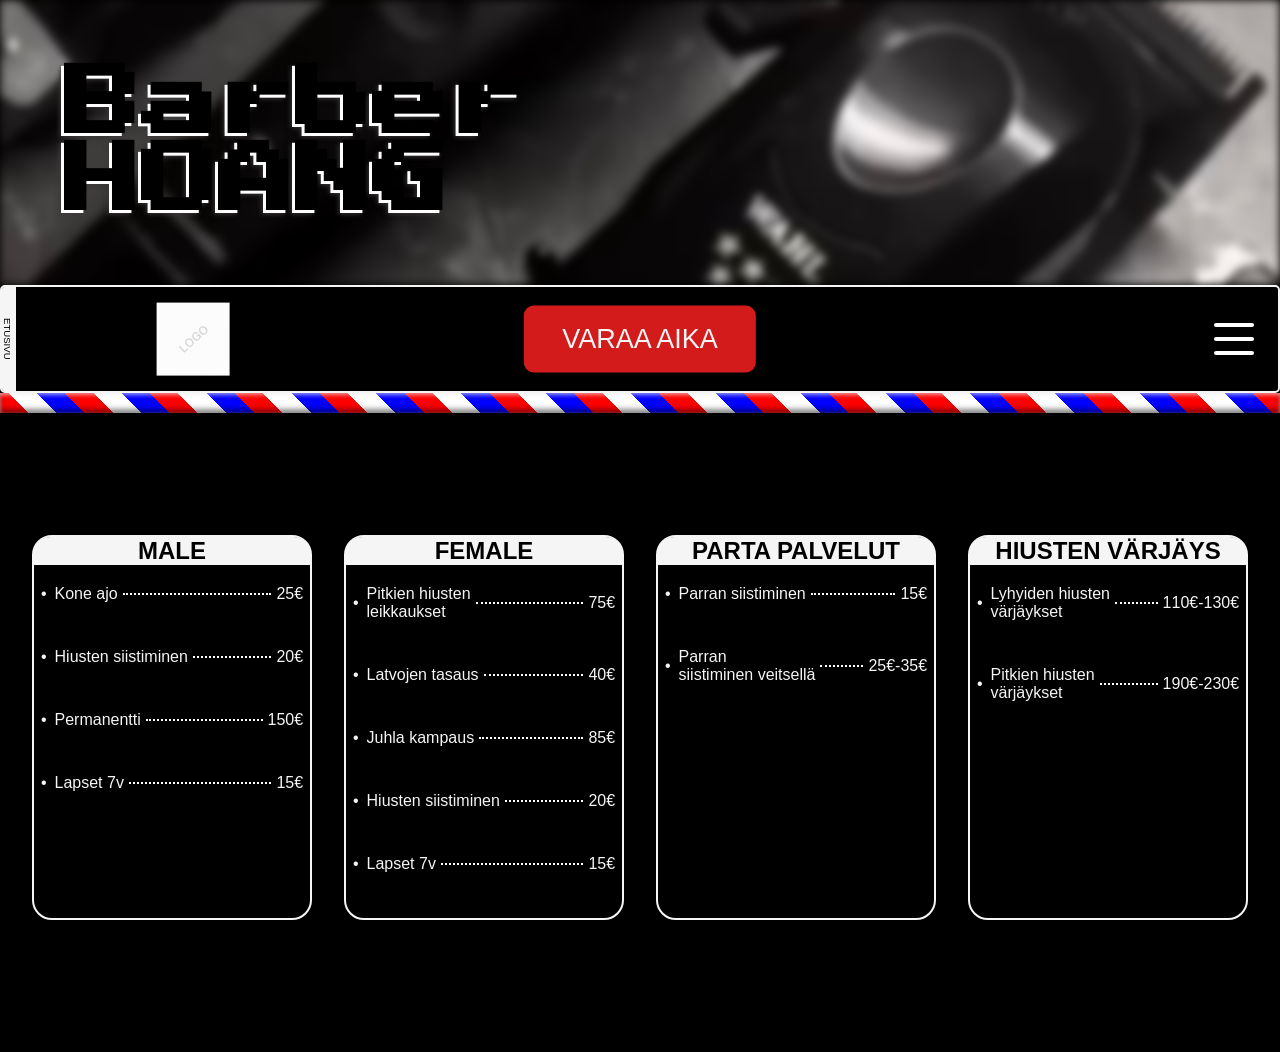
==== index.html @ 9b8432b5 "Add files via upload" ====
<!DOCTYPE html>
<html lang="fi">
<head>
  <meta charset="UTF-8">
  <title>PALVELUT barber Hoang</title>
  <meta name="viewport" content="width=device-width, initial-scale=1.0">
  <link rel="stylesheet" href="palvelut.style.css">
  <link rel="icon" type="image/png" href="kuvat/favicon.png">
  <link rel="stylesheet" href="fontawesome/css/all.min.css">
</head>
<body>

  <header>

    <div class="bg"></div>

    <h1>
      <span>Barber</span>
      <span>HOANG</span>
    </h1>
    
  </header>

  <nav>

    <div class="etusivu">ETUSIVU</div>

    <img src="kuvat/logo.png" alt="Logo">

    <a class="aika" href="">VARAA AIKA</a>


    <input type="checkbox" id="menu">

    <label for="menu" class="burger">
      <span></span>
      <span></span>
      <span></span>
        <div class="handleylempi">
        <div class="reikäylempi"></div>
      </div>
        <div class="handlealempi">
        <div class="reikäalempi"></div>
      </div>
    </label>

      <div class="menu">
        <a href="etusivu.index.html">ETUSIVU</a>
        <a href="palvelut.index.html">PALVELUT</a>
        <a href="">MEISTÄ</a>
        <a href="">ARVOSTELUT</a>
        <a href="">YHTEYSTIEDOT</a>

        <div class="some">
          <a href="https://www.tiktok.com/@h0ang27" target="_blank" class="tiktot">
          <i class="fab fa-tiktok"></i> 
          </a>

          <a href="https://www.instagram.com/hoang2.7" target="_blank" class="ig">
          <i class="fab fa-instagram"></i>
          </a>
        </div>
      </div>
    
  </nav>
  
  <hr class="barber">

  <main>

  

    <div class="perus">
      
      <h2>MALE</h2>

      <ul>

        <li>
        <span>Kone ajo</span>
        <span class="viivat"></span>
        <span>25€</span>
        </li>

        <li>
        <span>Hiusten siistiminen</span>
        <span class="viivat"></span>
        <span>20€</span>
        </li>

        <li>
        <span>Permanentti</span>
        <span class="viivat"></span>
        <span>150€</span>
        </li>

        <li>
        <span>Lapset 7v</span>
        <span class="viivat"></span>
        <span>15€</span>
        </li>
        
      </ul>
      
    </div>

    <div class="long">

      <h2>FEMALE</h2>

      <ul>
        
        <li>
         <span>Pitkien hiusten
          <br>
          leikkaukset</span>
         <span class="viivat"></span>
         <span>75€</span>
        </li>

        <li>
         <span>Latvojen tasaus</span>
         <span class="viivat"></span>
         <span>40€</span>
        </li>

         <li>
         <span>Juhla kampaus</span>
         <span class="viivat"></span>
         <span>85€</span>
        </li>

        <li>
         <span>Hiusten siistiminen</span>
         <span class="viivat"></span>
         <span>20€</span>
        </li>

        <li>
         <span>Lapset 7v</span>
         <span class="viivat"></span>
         <span>15€</span>
        </li>

      </ul>

    </div>

    <div class="facial">
      
      <h2>PARTA PALVELUT</h2>

        <ul>

          <li>
          <span>Parran siistiminen</span>
          <span class="viivat"></span>
          <span>15€</span>
          </li>

          <li>
          <span>Parran
            <br>
            siistiminen veitsellä</span>
          <span class="viivat"></span>
          <span>25€-35€</span>
          </li>

      </ul>

    </div>

    <div class="colour">
      
      <h2>HIUSTEN VÄRJÄYS</h2>
      
      <ul>

        <li>
        <span>Lyhyiden hiusten
          <br>
          värjäykset</span>
        <span class="viivat"></span>
        <span>110€-130€</span>
        </li>

        <li>
        <span>Pitkien hiusten 
          <br>
          värjäykset</span>
        <span class="viivat"></span>
        <span>190€-230€</span>
        </li>

      </ul>

    </div>

  

  </main>
  
  <footer>Made by Famai</footer>

</body>
</html>
---- palvelut.style.css ----
@font-face {
  font-family: "Press Start 2P";
  src: url("fontit/PressStart2P-Regular.ttf") format("truetype");
  font-weight: normal;
  font-style: normal;
}

@font-face {
  font-family: "Montserrat";
  src: url("fontit/Montserrat-VariableFont_wght.ttf") format("truetype");
  font-weight: bold;
  font-style: normal;
}

* {
  box-sizing: border-box;
  margin: 0;
  padding: 0;
}

body {
  background-color: black;
  min-height: 100%;
  width: 100%;
}

header {
  position: relative;
  display: flex;
  align-items: center;
  height: clamp(150px, 25vw, 285px);
}

.bg {
  position: absolute;
  inset: 0;
  z-index: -1;
  filter: blur(4px);
  background: url("kuvat/palvelut1.jpg") center/cover no-repeat;
}

header h1 {
  margin-left: 5%;
  font-family: "Press Start 2P";
  font-size: clamp(3em, 6vw, 8em);
  text-shadow: -3px 3px white, -4px 4px 5px rgb(59, 55, 55);
}

h1 span {
  display: block;
}

nav {
  display: flex;
  position: sticky;
  top: 0;
  z-index: 1000;
  border: 0.15rem solid whitesmoke;
  border-radius: 5px;
  
  height: clamp(80px, 12vh, 150px);
  background-color: black;
}

nav:has(#menu:checked) {
  border-bottom-right-radius: 0;
}

.etusivu {
  text-align: center;
  writing-mode: vertical-lr;
  padding: 1px 3px 1px 0;
  border-radius: 2px 0 0 2px;
  font-size: 0.6em;
  font-family: Arial, Helvetica, sans-serif;
  color: black;
  background-color: whitesmoke;
}

nav img {
  position: absolute;
  top: 50%;
  left: 15%;
  translate: -50% -50%;
  max-height: 70%;
}

.aika {
  position: absolute;
  top: 50%;
  left: 50%;
  translate: -50% -50%;
  text-decoration: none;
  text-wrap: nowrap;
  font-size: clamp(1.3em, 3vh, 2em);
  font-family: Verdana, Geneva, Tahoma, sans-serif;
  padding: clamp(10px, 2vh, 30px) clamp(15px, 3vw, 45px);
  border-radius: 10px;
  color: whitesmoke;
  background-color: rgb(211, 27, 27);
}

.burger {
  position: absolute;
  display: flex;
  flex-direction: column;
  right: 1.5rem;
  top: 50%;
  z-index: 1000;
  transform: translateY(-50%);
}

.burger span {
  display: block;
  width: 2.5rem; 
  height: 0.25rem; 
  background: white;
  margin: 5px 0;  
  transition: all 0.3s ease;
  border-radius: 5px;  
}

.burger .handleylempi, .handlealempi {
  position: absolute;
  right: -0.9rem;
  transform: translateY(-50%);
  width: 1.5rem; 
  height: 1rem; 
  background-color: white; 
  border-radius: 50%; 
}

.burger .handleylempi {
  top: -5%;
  transform: rotate(-45deg);
}

.burger .handlealempi {
  top: 65%;
  transform: rotate(45deg);
}

.burger .reikäylempi, .reikäalempi {
  position: absolute;
  width: 0.75rem;
  height: 0.5rem;
  background-color: black;
  border-radius: 50%; 
  left: 25%;
  top: 25%;
}

.burger .handleylempi,
.burger .handlealempi,
.burger .reikäylempi,
.burger .reikäalempi {
  opacity: 0;
  pointer-events: none;
}

#menu:checked + .burger .handleylempi,
#menu:checked + .burger .handlealempi,
#menu:checked + .burger .reikäylempi,
#menu:checked + .burger .reikäalempi {
  opacity: 1;
}

.burger .handleylempi,
.burger .handlealempi,
.burger .reikäylempi,
.burger .reikäalempi {
  transition: opacity 0.3s ease;
}

#menu {
  display: none;
}

.menu {
  position: absolute;
  display: none;
  flex-direction: column;
  align-items: center;
  height: clamp(14rem, 45vh, 20em); 
  gap: 3vh;
  top: 100%; 
  right: -0.14rem;
  border: 0.15rem solid whitesmoke;
  border-top: none;
  border-radius: 0 0 5px 5px;
  background-color: black;
}

#menu:checked + .burger + .menu {
  display: flex;          
}

.menu a {
  text-decoration: none;
  padding: 0.5vh;
  border-bottom: 1px solid white;
  font-family: Arial, Helvetica, sans-serif;
  color: white;
}

#menu:checked + .burger span:nth-child(1) {
  transform: translateY(7px) rotate(45deg); 
  border-radius: 5px 0px 0 0;  
}

#menu:checked + .burger span:nth-child(2) {
  opacity: 0;  
}

#menu:checked + .burger span:nth-child(3) {
  transform: translateY(-7px) rotate(-45deg);  
  border-radius: 0 0 0px 5px;  
}

.some a {
  padding-top: 2vh;      
  padding: 0 1em 0;   
  border: none;
}

.some a i {
  color: white;
  font-size: 2rem;
}

hr.barber {
    margin: 0 0 10vh;
    border: none;
    height: 20px;
    width: 100%;
    background: repeating-linear-gradient(
        45deg,
        red 0px,
        red 20px,
        white 20px,
        white 40px,
        blue 40px,
        blue 60px
    );
    animation: spin 120s linear infinite;

     box-shadow:
        inset 0 2px 4px rgba(255,255,255,0.6),  
        inset 0 -3px 6px rgba(0,0,0,0.6),       
        0 6px 12px rgba(0,0,0,0.7);             
}

@keyframes spin {
  from {
    background-position: 0 0;
  }
  to {
    background-position: 2500px 0;
  }
}

main {
  display: flex;
  flex-wrap: wrap;        
  justify-content: center;
  gap: 2rem;
  padding: 2rem;
}

main > div { 
  display: flex;
  flex-direction: column;
  align-items: center;
  flex: 1 1 200px;                 
  max-width: 450px;
  font-family: Arial, Helvetica, sans-serif;

  aspect-ratio: 3 / 4;            
  background: black;
  color: whitesmoke;
  border: 2px solid whitesmoke;
  border-radius: 20px; 
  white-space: normal;
}

ul {
  width: 95%;
}

main h2 {
  margin-bottom: 20px;
  width: 101%;
  text-align: center;
  border-radius: 17.5px 17.5px 0 0;
  background-color: whitesmoke;
  color: black;
}

main li {
  display: flex;
  align-items: center;
  width: 100%;
  white-space: nowrap;
  padding-bottom: 5vh;
}

li {
  display: flex;
  align-items: center;
  gap: 5px;
}

li::before {
  content: "•";
  margin-right: 3px;
  flex-shrink: 0;
}

.viivat {
  flex: 1;                 
  border-bottom: 2px dotted white;
  min-width: 15px;
}

footer {
  height: 100px;
  text-align: center;
  background-color: black;
}

footer::selection {
  background: white;
  color: yellow;
}

footer::-moz-selection {
  background: white;
  color: yellow;
}
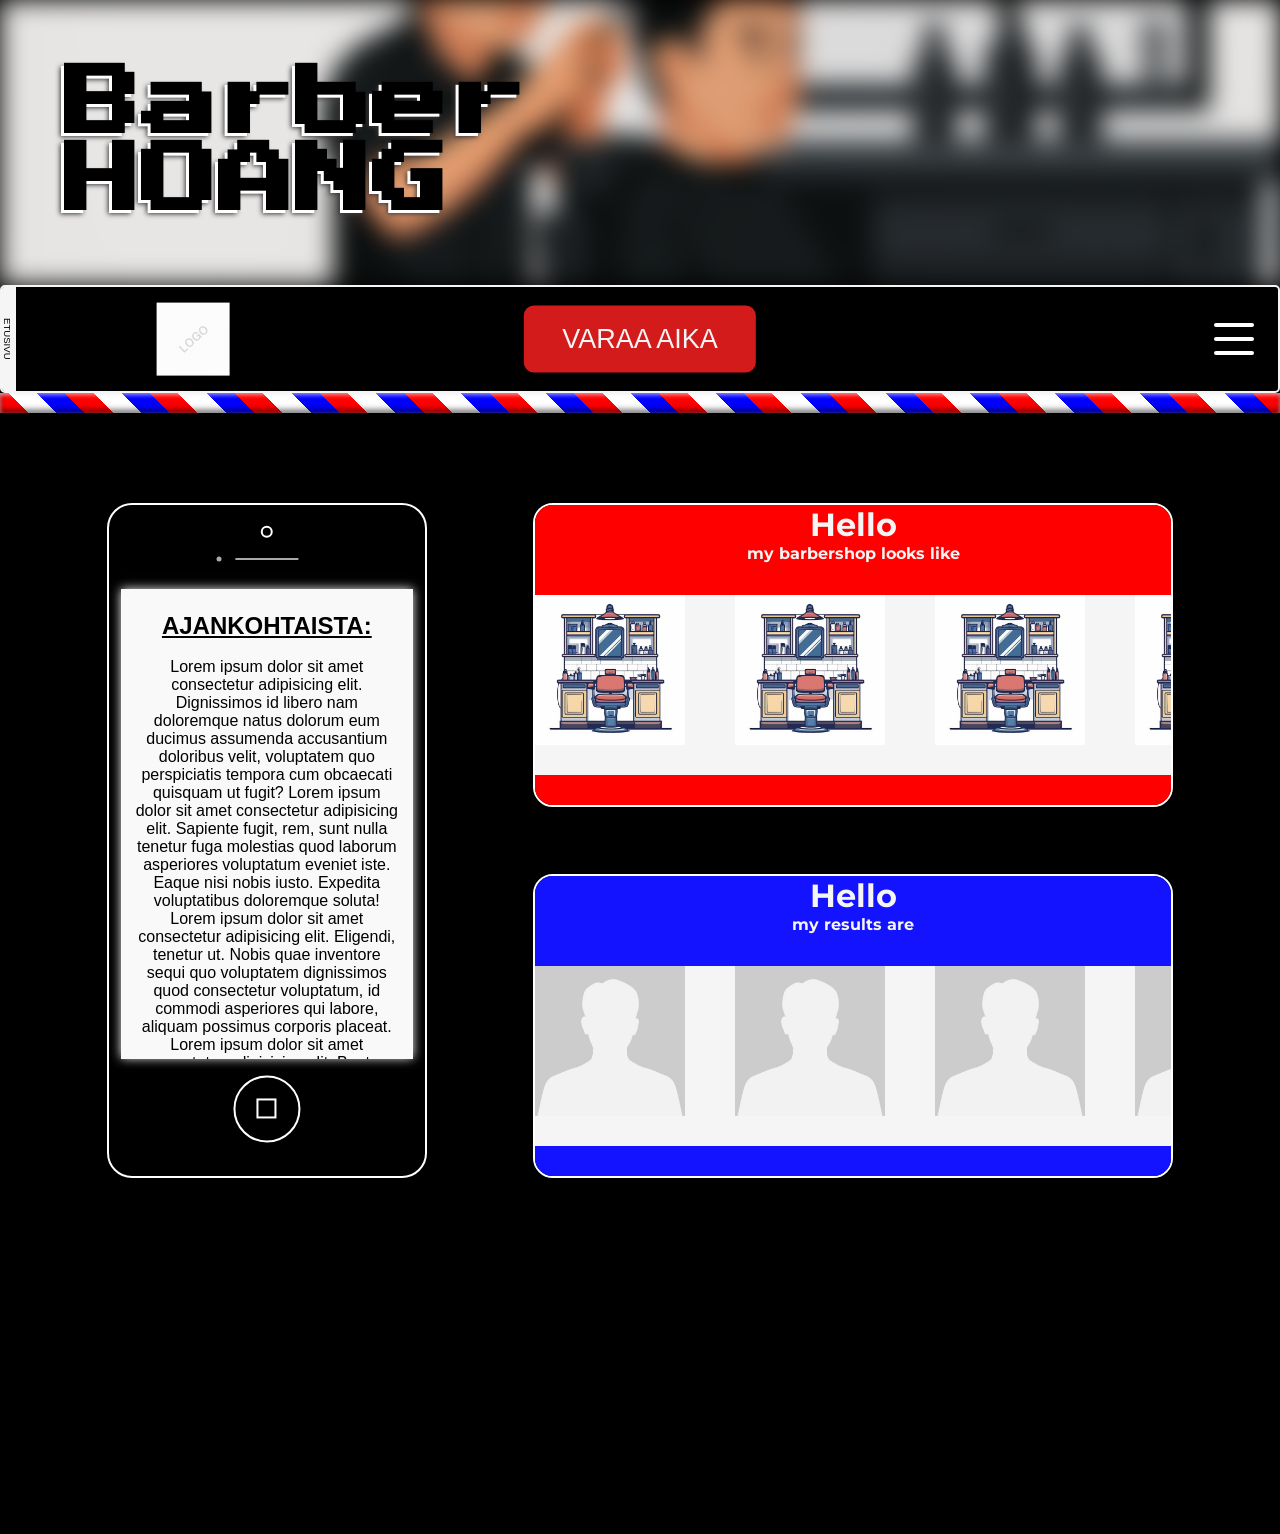
==== commit 2c3579e5: "Rename etusivu.html to index.html" ====
--- a/index.html
+++ b/index.html
@@ -2,9 +2,9 @@
 <html lang="fi">
 <head>
   <meta charset="UTF-8">
-  <title>PALVELUT barber Hoang</title>
+  <title>BARBER HOANG</title>
   <meta name="viewport" content="width=device-width, initial-scale=1.0">
-  <link rel="stylesheet" href="palvelut.style.css">
+  <link rel="stylesheet" href="etusivu.style.css">
   <link rel="icon" type="image/png" href="kuvat/favicon.png">
   <link rel="stylesheet" href="fontawesome/css/all.min.css">
 </head>
@@ -14,9 +14,9 @@
 
     <div class="bg"></div>
 
-    <h1>
-      <span>Barber</span>
-      <span>HOANG</span>
+      <h1>
+        <span>Barber</span>
+        <span>HOANG</span>
     </h1>
     
   </header>
@@ -66,141 +66,114 @@
   
   <hr class="barber">
 
-  <main>
+  <div class="flex">
 
-  
+    <div class="puhelin">
 
-    <div class="perus">
-      
-      <h2>MALE</h2>
+      <div class="kamera"></div>
 
-      <ul>
+      <div class="kajari"></div>
 
-        <li>
-        <span>Kone ajo</span>
-        <span class="viivat"></span>
-        <span>25€</span>
-        </li>
+      <div class="piste"></div>
 
-        <li>
-        <span>Hiusten siistiminen</span>
-        <span class="viivat"></span>
-        <span>20€</span>
-        </li>
+      <div class="ajankohtaista">
+        <div class="teksti">
+          <h2>AJANKOHTAISTA:</h2>
+          <br>
+          <p>
+            Lorem ipsum dolor sit amet consectetur adipisicing elit. Dignissimos id libero nam doloremque natus dolorum eum ducimus assumenda accusantium doloribus velit, voluptatem quo perspiciatis tempora cum obcaecati quisquam ut fugit?
+            Lorem ipsum dolor sit amet consectetur adipisicing elit. Sapiente fugit, rem, sunt nulla tenetur fuga molestias quod laborum asperiores voluptatum eveniet iste. Eaque nisi nobis iusto. Expedita voluptatibus doloremque soluta!
+            Lorem ipsum dolor sit amet consectetur adipisicing elit. Eligendi, tenetur ut. Nobis quae inventore sequi quo voluptatem dignissimos quod consectetur voluptatum, id commodi asperiores qui labore, aliquam possimus corporis placeat.
+            Lorem ipsum dolor sit amet consectetur adipisicing elit. Beatae, vitae sequi accusamus corrupti in quas sapiente ipsam aspernatur incidunt placeat esse. Aspernatur soluta est laboriosam atque quam, suscipit neque sequi.
+            Lorem ipsum dolor sit amet consectetur adipisicing elit. Nostrum, eveniet quas commodi porro optio deserunt minima nesciunt voluptatum accusantium sint similique maiores nam blanditiis incidunt aperiam exercitationem, suscipit accusamus voluptates.
+          </p>
+        </div>
+      </div>
 
-        <li>
-        <span>Permanentti</span>
-        <span class="viivat"></span>
-        <span>150€</span>
-        </li>
-
-        <li>
-        <span>Lapset 7v</span>
-        <span class="viivat"></span>
-        <span>15€</span>
-        </li>
-        
-      </ul>
-      
-    </div>
-
-    <div class="long">
-
-      <h2>FEMALE</h2>
-
-      <ul>
-        
-        <li>
-         <span>Pitkien hiusten
-          <br>
-          leikkaukset</span>
-         <span class="viivat"></span>
-         <span>75€</span>
-        </li>
-
-        <li>
-         <span>Latvojen tasaus</span>
-         <span class="viivat"></span>
-         <span>40€</span>
-        </li>
-
-         <li>
-         <span>Juhla kampaus</span>
-         <span class="viivat"></span>
-         <span>85€</span>
-        </li>
-
-        <li>
-         <span>Hiusten siistiminen</span>
-         <span class="viivat"></span>
-         <span>20€</span>
-        </li>
-
-        <li>
-         <span>Lapset 7v</span>
-         <span class="viivat"></span>
-         <span>15€</span>
-        </li>
-
-      </ul>
+      <div class="nappi"><button></button></div>
 
     </div>
 
-    <div class="facial">
-      
-      <h2>PARTA PALVELUT</h2>
+    <div class="flex2">
 
-        <ul>
+      <div class="ylempi">
 
-          <li>
-          <span>Parran siistiminen</span>
-          <span class="viivat"></span>
-          <span>15€</span>
-          </li>
+        <div class="punainen" id="def">
+          <h1>Hello</h1>
+          <h2>my barbershop looks like</h2>
+        </div>
 
-          <li>
-          <span>Parran
-            <br>
-            siistiminen veitsellä</span>
-          <span class="viivat"></span>
-          <span>25€-35€</span>
-          </li>
+        <div class="kuvat"> 
 
-      </ul>
+          <a href="kuvat/IMG_2424.png">
+            <img src="kuvat/IMG_2424.png" alt="kuva kampaamosta">
+          </a>
+
+          <a href="kuvat/IMG_2424.png">
+            <img src="kuvat/IMG_2424.png" alt="kuva kampaamosta">
+          </a>
+
+          <a href="kuvat/IMG_2424.png">
+            <img src="kuvat/IMG_2424.png" alt="kuva kampaamosta">
+          </a>
+
+          <a href="kuvat/IMG_2424.png">
+            <img src="kuvat/IMG_2424.png" alt="kuva kampaamosta">
+          </a>
+
+          <a href="kuvat/IMG_2424.png">
+            <img src="kuvat/IMG_2424.png" alt="kuva kampaamosta">
+          </a>
+
+
+        </div>
+
+        <div class="punainen" id="alaosa"></div>
+
+      </div>
+
+      <div class="alempi">
+        
+        <div class="sininen" id="def">
+          <h1>Hello</h1>
+          <h2>my results are</h2>
+        </div>
+
+        <div class="kuvat"> 
+
+          <a href="kuvat/henkilo.jpg">
+          <img src="kuvat/henkilo.jpg" alt="kuva3">
+          </a>
+
+          <a href="kuvat/henkilo.jpg">
+          <img src="kuvat/henkilo.jpg" alt="kuva3">
+          </a>
+
+          <a href="kuvat/henkilo.jpg">
+          <img src="kuvat/henkilo.jpg" alt="kuva3">
+          </a>
+
+          <a href="kuvat/henkilo.jpg">
+          <img src="kuvat/henkilo.jpg" alt="kuva3">
+          </a>
+
+          <a href="kuvat/henkilo.jpg">
+          <img src="kuvat/henkilo.jpg" alt="kuva3">
+          </a>
+
+
+        </div>
+
+        <div class="sininen" id="alaosa"></div>
+
+      </div>
 
     </div>
 
-    <div class="colour">
-      
-      <h2>HIUSTEN VÄRJÄYS</h2>
-      
-      <ul>
+  </div>
 
-        <li>
-        <span>Lyhyiden hiusten
-          <br>
-          värjäykset</span>
-        <span class="viivat"></span>
-        <span>110€-130€</span>
-        </li>
+  <footer>Made by Famai</footer>
 
-        <li>
-        <span>Pitkien hiusten 
-          <br>
-          värjäykset</span>
-        <span class="viivat"></span>
-        <span>190€-230€</span>
-        </li>
-
-      </ul>
-
-    </div>
-
-  
-
-  </main>
-  
-  <footer>Made by Famai</footer>
 
 </body>
 </html>
--- a/etusivu.style.css
+++ b/etusivu.style.css
@@ -0,0 +1,441 @@
+@font-face {
+  font-family: "Press Start 2P";
+  src: url("fontit/PressStart2P-Regular.ttf") format("truetype");
+  font-weight: normal;
+  font-style: normal;
+}
+
+@font-face {
+  font-family: "Montserrat";
+  src: url("fontit/Montserrat-VariableFont_wght.ttf") format("truetype");
+  font-weight: bold;
+  font-style: normal;
+}
+
+* {
+  box-sizing: border-box;
+  margin: 0;
+  padding: 0;
+}
+
+body {
+  background-color: black;
+  min-height: 100%;
+}
+
+header {
+  position: relative;
+  display: flex;
+  align-items: center;
+  height: clamp(150px, 25vw, 285px);
+}
+
+.bg {
+  position: absolute;
+  inset: 0;
+  z-index: -1;
+  filter: blur(1vw);
+  background: url("kuvat/parturi4.jpg") center/cover no-repeat;
+}
+
+header h1 {
+  margin-left: 5%;
+  font-family: "Press Start 2P";
+  font-size: clamp(3em, 6vw, 8em);
+  text-shadow: -3px 3px white, -4px 4px 5px rgb(59, 55, 55);
+}
+
+header h1 span {
+  display: block;
+}
+
+
+nav {
+  display: flex;
+  position: sticky;
+  top: 0;
+  z-index: 1000;
+  border: 0.15rem solid whitesmoke;
+  border-radius: 5px;
+  
+  height: clamp(80px, 12vh, 150px);
+  background-color: black;
+}
+
+nav:has(#menu:checked) {
+  border-bottom-right-radius: 0;
+}
+
+.etusivu {
+  text-align: center;
+  writing-mode: vertical-lr;
+  padding: 1px 3px 1px 0;
+  border-radius: 2px 0 0 2px;
+  font-size: 0.6em;
+  font-family: Arial, Helvetica, sans-serif;
+  color: black;
+  background-color: whitesmoke;
+}
+
+nav img {
+  position: absolute;
+  top: 50%;
+  left: 15%;
+  translate: -50% -50%;
+  max-height: 70%;
+}
+
+.aika {
+  position: absolute;
+  top: 50%;
+  left: 50%;
+  translate: -50% -50%;
+  text-decoration: none;
+  text-wrap: nowrap;
+  font-size: clamp(1.3em, 3vh, 2em);
+  font-family: Verdana, Geneva, Tahoma, sans-serif;
+  padding: clamp(10px, 2vh, 30px) clamp(15px, 3vw, 45px);
+  border-radius: 10px;
+  color: whitesmoke;
+  background-color: rgb(211, 27, 27);
+}
+
+.burger {
+  position: absolute;
+  display: flex;
+  flex-direction: column;
+  right: 1.5rem;
+  top: 50%;
+  z-index: 1000;
+  transform: translateY(-50%);
+}
+
+.burger span {
+  display: block;
+  width: 2.5rem; 
+  height: 0.25rem; 
+  background: white;
+  margin: 5px 0;  
+  transition: all 0.3s ease;
+  border-radius: 5px;  
+}
+
+.burger .handleylempi, .handlealempi {
+  position: absolute;
+  right: -0.9rem;
+  transform: translateY(-50%);
+  width: 1.5rem; 
+  height: 1rem; 
+  background-color: white; 
+  border-radius: 50%; 
+}
+
+.burger .handleylempi {
+  top: -5%;
+  transform: rotate(-45deg);
+}
+
+.burger .handlealempi {
+  top: 65%;
+  transform: rotate(45deg);
+}
+
+.burger .reikäylempi, .reikäalempi {
+  position: absolute;
+  width: 0.75rem;
+  height: 0.5rem;
+  background-color: black;
+  border-radius: 50%; 
+  left: 25%;
+  top: 25%;
+}
+
+.burger .handleylempi,
+.burger .handlealempi,
+.burger .reikäylempi,
+.burger .reikäalempi {
+  opacity: 0;
+  pointer-events: none;
+}
+
+#menu:checked + .burger .handleylempi,
+#menu:checked + .burger .handlealempi,
+#menu:checked + .burger .reikäylempi,
+#menu:checked + .burger .reikäalempi {
+  opacity: 1;
+}
+
+.burger .handleylempi,
+.burger .handlealempi,
+.burger .reikäylempi,
+.burger .reikäalempi {
+  transition: opacity 0.3s ease;
+}
+
+#menu {
+  display: none;
+}
+
+.menu {
+  position: absolute;
+  display: none;
+  flex-direction: column;
+  align-items: center;
+  height: clamp(14rem, 45vh, 20em); 
+  gap: 3vh;
+  top: 100%; 
+  right: -0.14rem;
+  border: 0.15rem solid whitesmoke;
+  border-top: none;
+  border-radius: 0 0 5px 5px;
+  background-color: black;
+}
+
+#menu:checked + .burger + .menu {
+  display: flex;          
+}
+
+.menu a {
+  text-decoration: none;
+  padding: 0.5vh;
+  border-bottom: 1px solid white;
+  font-family: Arial, Helvetica, sans-serif;
+  color: white;
+}
+
+#menu:checked + .burger span:nth-child(1) {
+  transform: translateY(7px) rotate(45deg); 
+  border-radius: 5px 0px 0 0;  
+}
+
+#menu:checked + .burger span:nth-child(2) {
+  opacity: 0;  
+}
+
+#menu:checked + .burger span:nth-child(3) {
+  transform: translateY(-7px) rotate(-45deg);  
+  border-radius: 0 0 0px 5px;  
+}
+
+.some a {
+  padding-top: 2vh;      
+  padding: 0 1em 0;   
+  border: none;
+}
+
+.some a i {
+  color: white;
+  font-size: 2rem;
+}
+
+hr.barber {
+    margin: 0 0 10vh;
+    border: none;
+    height: 20px;
+    width: 100%;
+    background: repeating-linear-gradient(
+        45deg,
+        red 0px,
+        red 20px,
+        white 20px,
+        white 40px,
+        blue 40px,
+        blue 60px
+    );
+    animation: spin 120s linear infinite;
+
+     box-shadow:
+        inset 0 2px 4px rgba(255,255,255,0.6),  
+        inset 0 -3px 6px rgba(0,0,0,0.6),       
+        0 6px 12px rgba(0,0,0,0.7);             
+}
+
+@keyframes spin {
+  from {
+    background-position: 0 0;
+  }
+  to {
+    background-position: 2500px 0;
+  }
+}
+
+.flex {
+  display: flex;
+  flex-wrap: wrap;
+  justify-content: space-evenly;
+}
+
+.puhelin {
+  position: relative;
+  aspect-ratio: 9 / 19.5;
+  width: clamp(280px, 80vw, 25vw);
+  height: max(500px, 75vh, 45vw);
+  max-height: 700px;
+  margin-bottom: 20%;
+  border-radius: 25px;
+  border: 2px solid white;
+  background-color: black;
+}
+
+.kamera {
+  position: absolute;
+  top: 4%;
+  left: 50%;
+  translate: -50% -50%;
+  height: 12.5px;
+  width: 12.5px;
+  border: 2px solid white;
+  border-radius: 50px;
+}
+
+.kajari {
+  position: absolute;
+  top: 8%;
+  left: 50%;
+  translate: -50% -50%;
+  width: 20%;
+  height: 2px;
+  background-color: darkgray;
+}
+
+.piste {
+  position: absolute;
+  top: 8%;
+  left: 35%;
+  translate: -50% -50%;
+  height: 5px;
+  width: 5px;
+  background-color: darkgray;
+  border-radius: 50px;
+}
+
+.ajankohtaista {
+  position: absolute;
+  top: 47.5%;
+  left: 50%;
+  translate: -50% -50%;
+  padding-top: 50px;
+  background-color: #f9f9f9;
+  width: 92.5%;
+  height: 70%;
+  z-index: 10;
+  font-family: helvetica;
+  overflow: scroll;
+  box-shadow: 0 0 10px  whitesmoke;
+}
+
+.teksti {
+  margin: 0 5%;
+  text-align: center;
+}
+
+.teksti h2 {
+  margin-top: -10%;
+  text-decoration: underline;
+}
+
+.nappi {
+  position: absolute;
+  top: 90%;
+  left: 50%;
+  translate: -50% -50%;
+  height: 10%;
+  aspect-ratio: 1 / 1;
+  border: 2px solid white;
+  border-radius: 50px;
+  background-color: black;
+  color: white;
+}
+
+.nappi button {
+  position: absolute;
+  top: 50%;
+  left: 50%;
+  translate: -50% -50%;
+  height: 20px;
+  width: 20px;
+  border: 2px solid white;
+  background-color: black;
+  color: white;
+  cursor: pointer;
+}
+
+.flex2 {
+  display: flex;
+  flex-direction: column;
+  height: max(500px, 75vh, 25vw);
+  max-height: 700px;
+  gap: 10%;
+  margin-bottom: 10vh;
+  font-family: Montserrat;
+}
+
+.flex2 h2 {
+  font-size: 1em;
+}
+
+.ylempi, .alempi {
+  display: flex;
+  justify-content: center;
+  flex-direction: column;
+  flex: 1;
+  width: clamp(280px, 80vw, 50vw);
+  max-height: 700px;
+  color: whitesmoke;
+  border-radius: 20px;
+  border: 2px solid white;
+}
+
+.punainen {
+  background-color: red;
+}
+
+.sininen {
+  background-color: rgb(19, 19, 255);
+}
+
+#def {
+  height: 30%;
+  width: 100%;
+  text-align: center;
+  border-radius: 17.5px 17.5px 0 0;
+}
+
+
+.kuvat {
+  display: flex;
+  flex: 1;
+  gap: 50px;                
+  overflow-x: auto;   
+  overflow-y: hidden;     
+  width: 100%;  
+  background-color: whitesmoke;
+}
+
+.kuvat img {
+  height: 150px; 
+  aspect-ratio: 1 / 1;         
+  object-fit: cover;       
+}
+
+#alaosa {
+  height: 10%;
+  width: 100%;
+  border-radius: 0 0 17.5px 17.5px;
+}
+
+footer {
+  height: 100px;
+  text-align: center;
+  background-color: black;
+}
+
+footer::selection {
+  background: white;
+  color: yellow;
+}
+
+footer::-moz-selection {
+  background: white;
+  color: yellow;
+}
